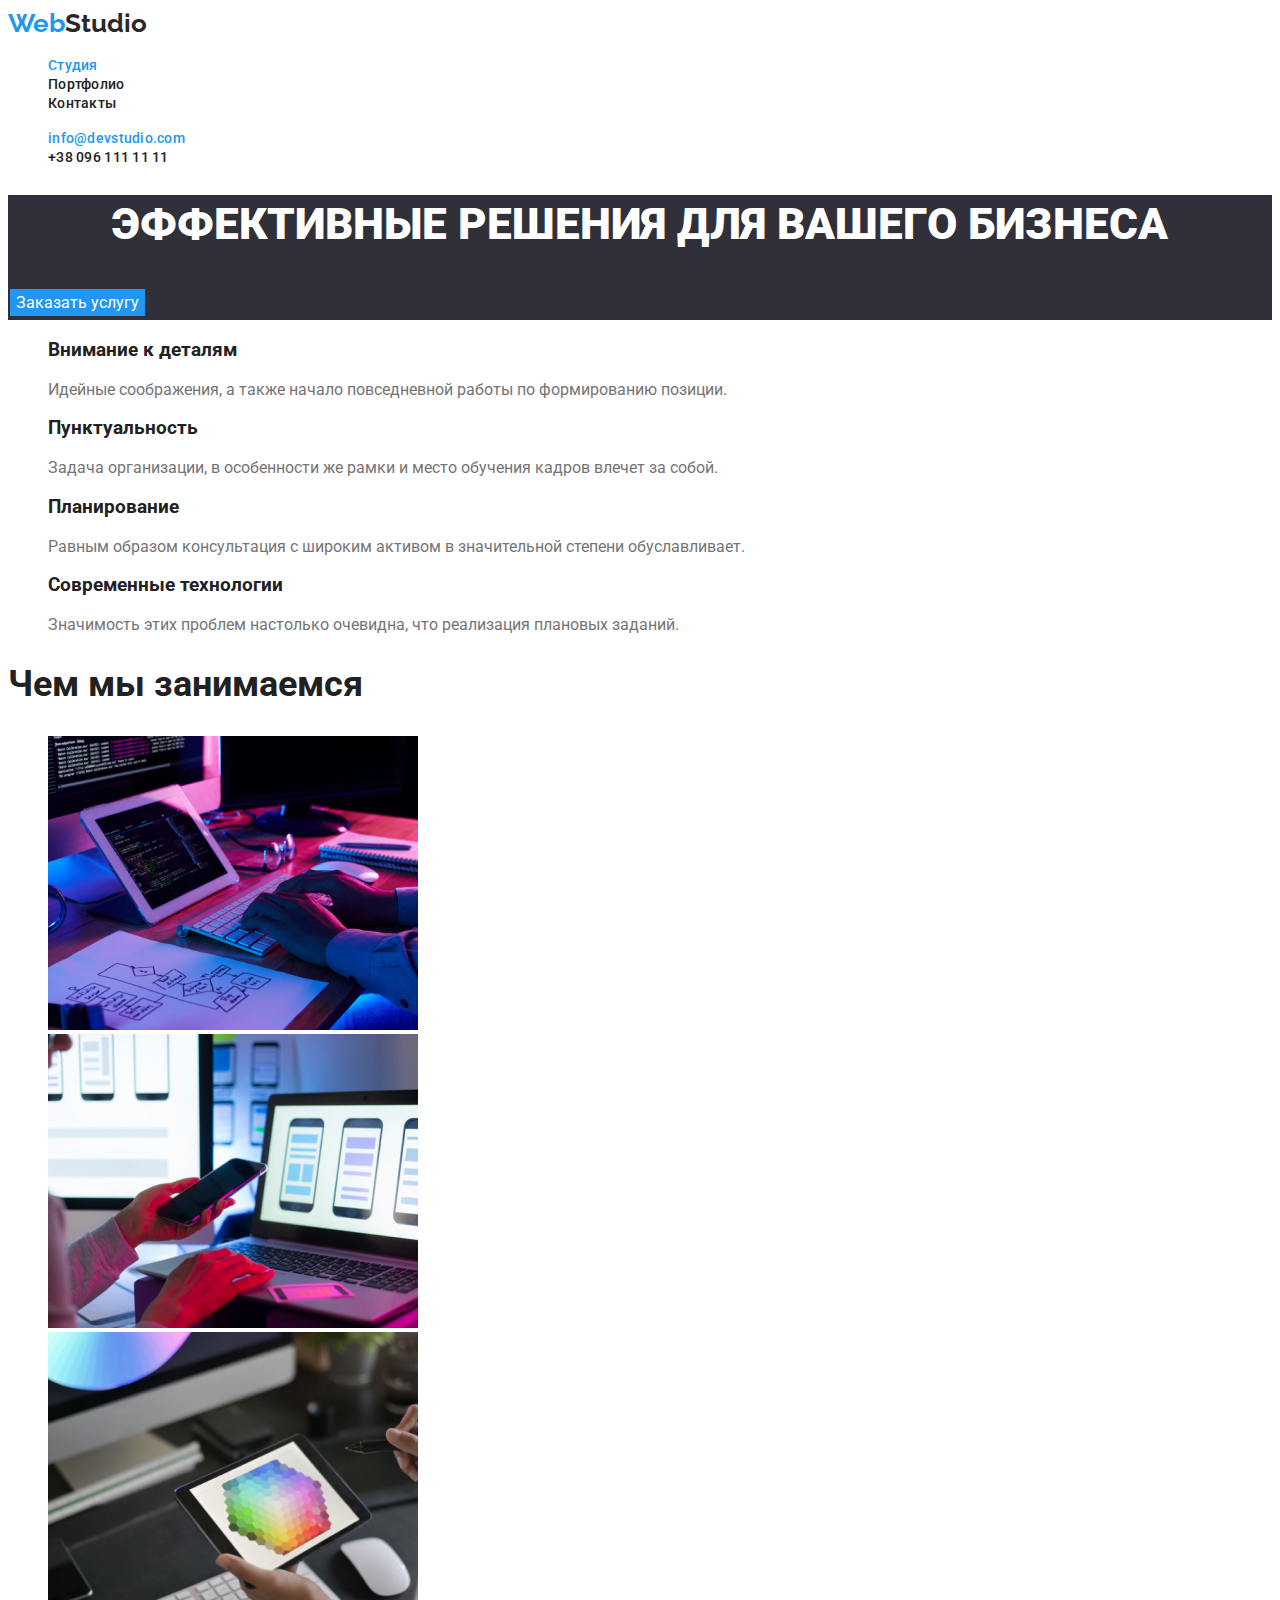
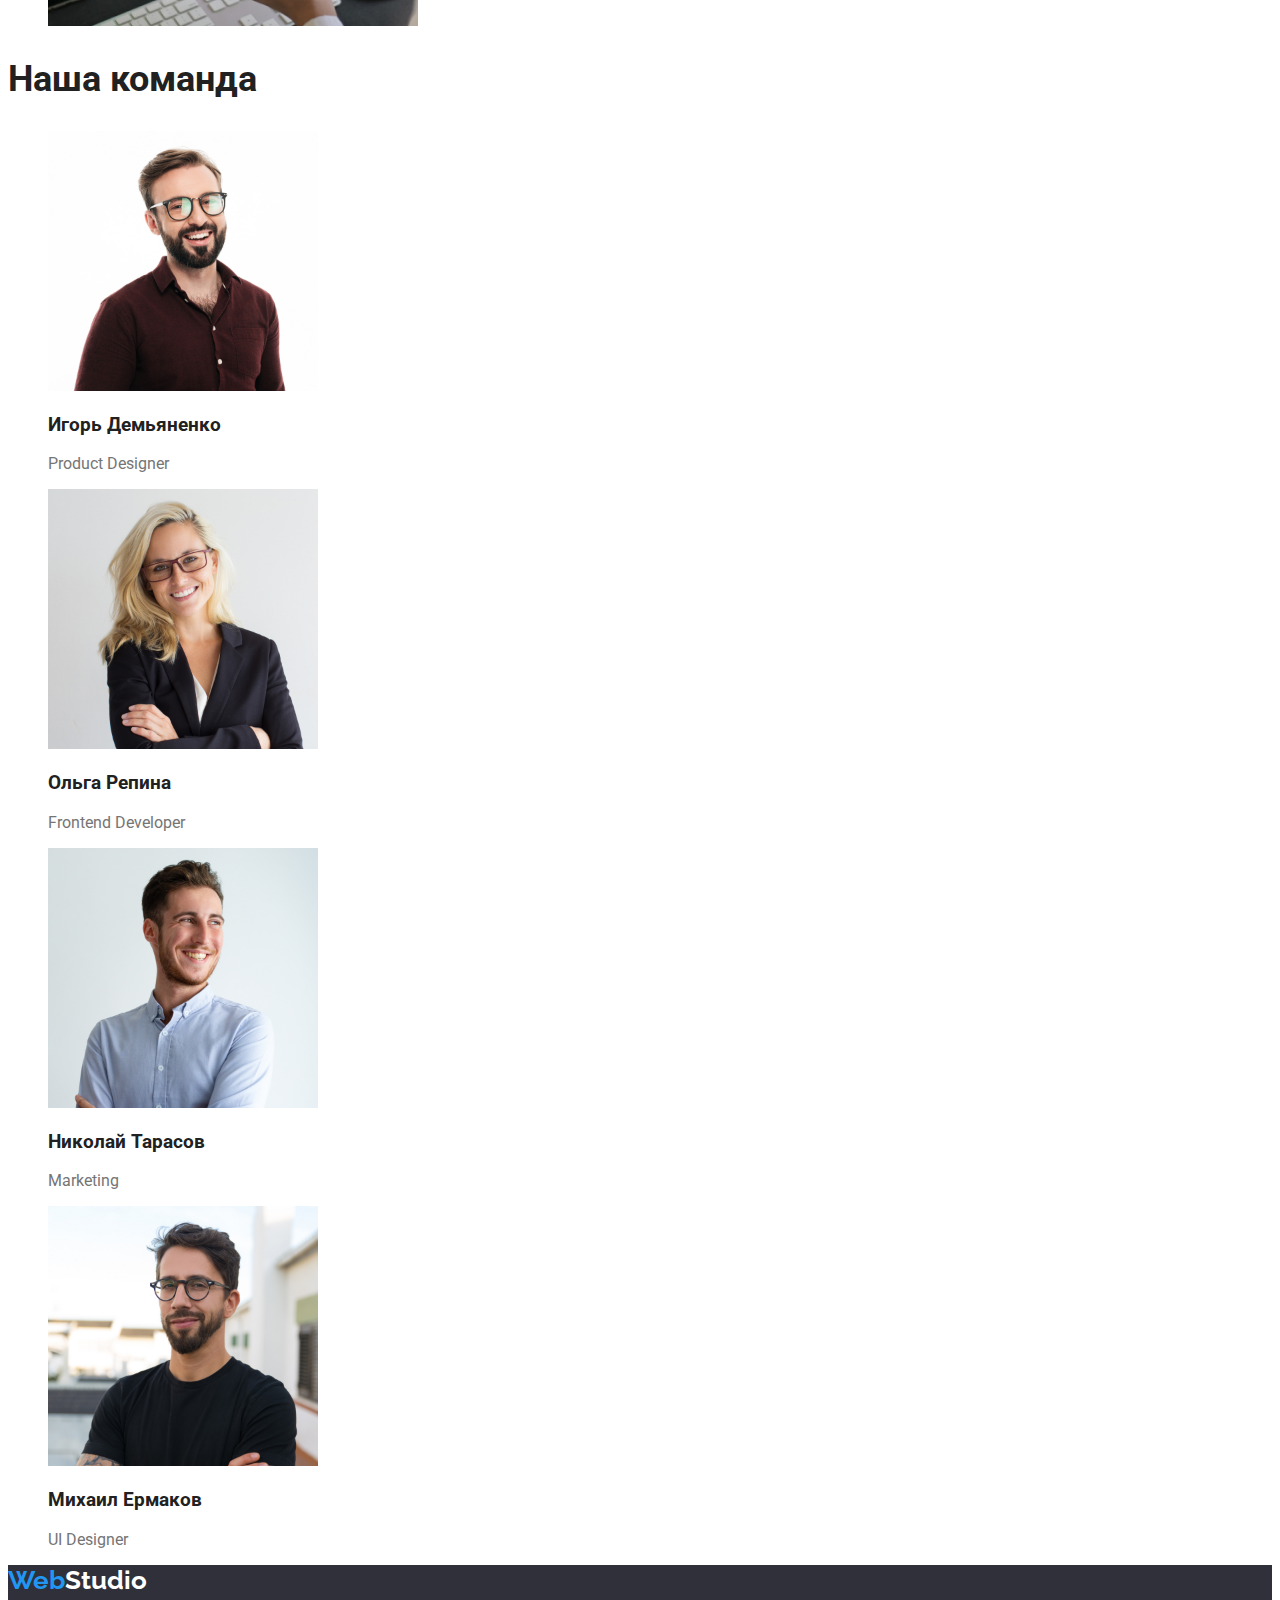
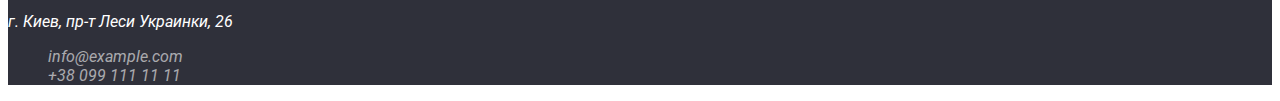
==== index.html @ e495d18a "Готов к проверке" ====
<!DOCTYPE html>
<html lang="ru">

<head>
  <meta charset="UTF-8" />
  <meta name="viewport" content="width=device-width, initial-scale=1.0" />
  <title>Document</title>

  <link href="https://fonts.googleapis.com/css2?family=Raleway:wght@700&family=Roboto:wght@400;500;700;900&display=swap"
    rel="stylesheet" />

  <link rel="stylesheet" href="./css/styles.css" />
</head>

<body class="body">
  <!--шапка-->
  <header class="page-header">
    <nav>
      <a class="link logo" href="./index.html">Web<span class="logo-web">Studio</span></a>

      <ul class="list">
        <li><a class="link web text" href="">Студия</a></li>
        <li><a class="link text" href="./portfolio.html">Портфолио</a></li>
        <li><a class="link text" href="">Контакты</a></li>
      </ul>
    </nav>

    <ul class="list">
      <li><a class="link web text" href="info@devstudio.com">info@devstudio.com</a></li>
      <li><a class="link text">+38 096 111 11 11</a></li>
    </ul>
  </header>

  <!--секция 1 основной заголовок-->
  <main>
    <section class="section-one">
      <h1 class="h1">Эффективные решения для вашего бизнеса</h1>
      <button class="button" type="button">Заказать услугу</button>
    </section>

    <!--2 секция верхние элементи списка -->
    <section class="section-two">
      <ul class="list">
        <li>
          <h3 class="h3">Внимание к деталям</h3>
          <p>Идейные соображения, а также начало повседневной работы по формированию позиции.</p>
        </li>
      </ul>

      <ul class="list">
        <li>
          <h3 class="h3">Пунктуальность</h3>
          <p>Задача организации, в особенности же рамки и место обучения кадров влечет за собой.</p>
        </li>
      </ul>

      <ul class="list">
        <li>
          <h3 class="h3">Планирование</h3>
          <p>Равным образом консультация с широким активом в значительной степени обуславливает.</p>
        </li>
      </ul>

      <ul class="list">
        <li>
          <h3 class="h3">Современные технологии</h3>
          <p>Значимость этих проблем настолько очевидна, что реализация плановых заданий.</p>
        </li>
      </ul>
    </section>

    <section>
      <h2 class="h2">Чем мы занимаемся</h2>
      <!--фото элементы 2 секции (чем мы занимаемся)-->
      <ul class="list">
        <li class="imgh2"><img src="./images/box 1.jpg" alt="набирает текст на клавиатуре" width="370" height="294" />
        </li>

        <li class="imgh2"><img src="./images/box 2.jpg" alt="выбирает тему для телефона" width="370" height="294" />
        </li>

        <li class="imgh2"><img src="./images/box 3.jpg" alt="работа на планшете" width="370" height="294" /></li>
      </ul>
    </section>

    <!--секция 3 -->
    <section>
      <h2 class="h2">Наша команда</h2>

      <ul class="list">
        <li class="imgh3"><img src="./images/img.jpg" alt="Игорь" width="270" height="260" />
          <h3 class="h3">Игорь Демьяненко</h3>
          <p lang="en">Product Designer</p>
        </li>

        <li class="imgh3"><img src="./images/img1.jpg" alt="Ольга" width="270" height="260" />
          <h3 class="h3">Ольга Репина</h3>
          <p lang="en"></p>Frontend Developer</p>
        </li>

        <li class="imgh3"><img src="./images/img2.jpg" alt="Николай" width="270" height="260" />
          <h3 class="h3">Николай Тарасов</h3>
          <p lang="en">Marketing</p>
        </li>

        <li class="imgh3"><img src="./images/img3.jpg" alt="Михаил" width="270" height="260" />
          <h3 class="h3">Михаил Ермаков</h3>
          <p lang="en">UI Designer</p>
        </li>
      </ul>
    </section>
  </main>

  <footer class="footer">
    <a class="link logo" href="./index.html">Web<span class="logo-web2">Studio</span></a>

    <address class="down-nav">

      <p>г. Киев, пр-т Леси Украинки, 26</p>

      <ul class="list">
        <li><a class="down-nav inf">info@example.com</a></li>

        <li><a class="down-nav inf">+38 099 111 11 11</a></li>

      </ul>
    </address>
  </footer>
</body>

</html>
---- css/styles.css ----
/* studio + portfolio */
.body {
  font-family: roboto, sans-serif;
  color: #757575;
}

/* webstudio */
.logo {
  font-family: "Raleway";
  font-style: normal;
  font-weight: 700;
  font-size: 26px;
  line-height: 1.19;
  color: #2196f3;
}

/* верхний логотип цвет Studio */
.logo-web {
  color: #292929;
}

/* нижний логотип цвет Studio */
.logo-web2 {
  color: #ffffff;
}
/* убрал подчеркивание */
.link {
  text-decoration: none;
}

.link:hover,
.link:focus {
  color: coral;
}

.link:active {
  color: #2196f3;
}

/* link студия портфолио + контакты */
.text {
  font-weight: 500;
  font-size: 14px;
  line-height: 1.14;
  letter-spacing: 0.02em;
  color: #212121;
}

/* studio link студия и на portfolio link портфолио*/
.web {
  color: #2196f3;
}

/* нижний адресс */
.down-nav {
  color: #ffffff;
  list-style: none;
}

/* studio */
.footer {
  background-color: #2f303a;
}

/* нижние tel + web */
.inf {
  color: rgba(255, 255, 255, 0.6);
  text-decoration: none;
}

/* убирает точки по краям */
.list {
  list-style: none;
}

/* studio main */
.section-one {
  background-color: #2f303a;
}

/* studio img */
.imgh2 {
  left: 215px;
  top: 1061px;
}

/* studio img */
.imgh3 {
  left: 215px;
  top: 1635px;
}

/* studio */
.h1 {
  font-weight: 900;
  font-size: 44px;
  line-height: 1.36;
  text-align: center;
  text-transform: uppercase;
  color: #ffffff;
}

/* studio */
.h2 {
  font-weight: 700;
  font-size: 36px;
  line-height: 1.16;
  color: #212121;
}

/* studio */
.h3 {
  color: #212121;
}

/* studio основная кнопка */
.button {
  font-family: Roboto, sans-serif;
  background-color: #2196f3;
  border: none;
  color: white;
  text-align: center;
  font-style: 700;
  font-size: 16px;
  line-height: 1.6;
  margin: 4px 2px;
  cursor: pointer;
}
/* для кнопки studio  */
.button:hover,
.button:focus {
  color: coral;
}
.button:active {
  color: darkgreen;
}

/* portfolio кнопки */

.button-all {
  font-family: Roboto;
  background-color: #2196f3;
  font-style: medium;
  font-size: 16px;
  line-height: 1.39;
  letter-spacing: 0.03em;
  color: #ffffff;
  cursor: pointer;
}

.button-pf {
  font-family: Roboto;
  font-style: 500;
  font-size: 16px;
  line-height: 26px;
  line-height: 1.39;
  text-align: Center;
  vertical-align: Top;
  letter-spacing: 3%;
  fill: Solid;
  color: #212121;
  list-style: none;
  cursor: pointer;
}

.button-pf:hover,
.button-pf:focus {
  color: coral;
}

.button-pf:active {
  color: darkgreen;
}

.button-all:hover,
.button-all:focus {
  color: coral;
}

.button-all:active {
  color: darkgreen;
}
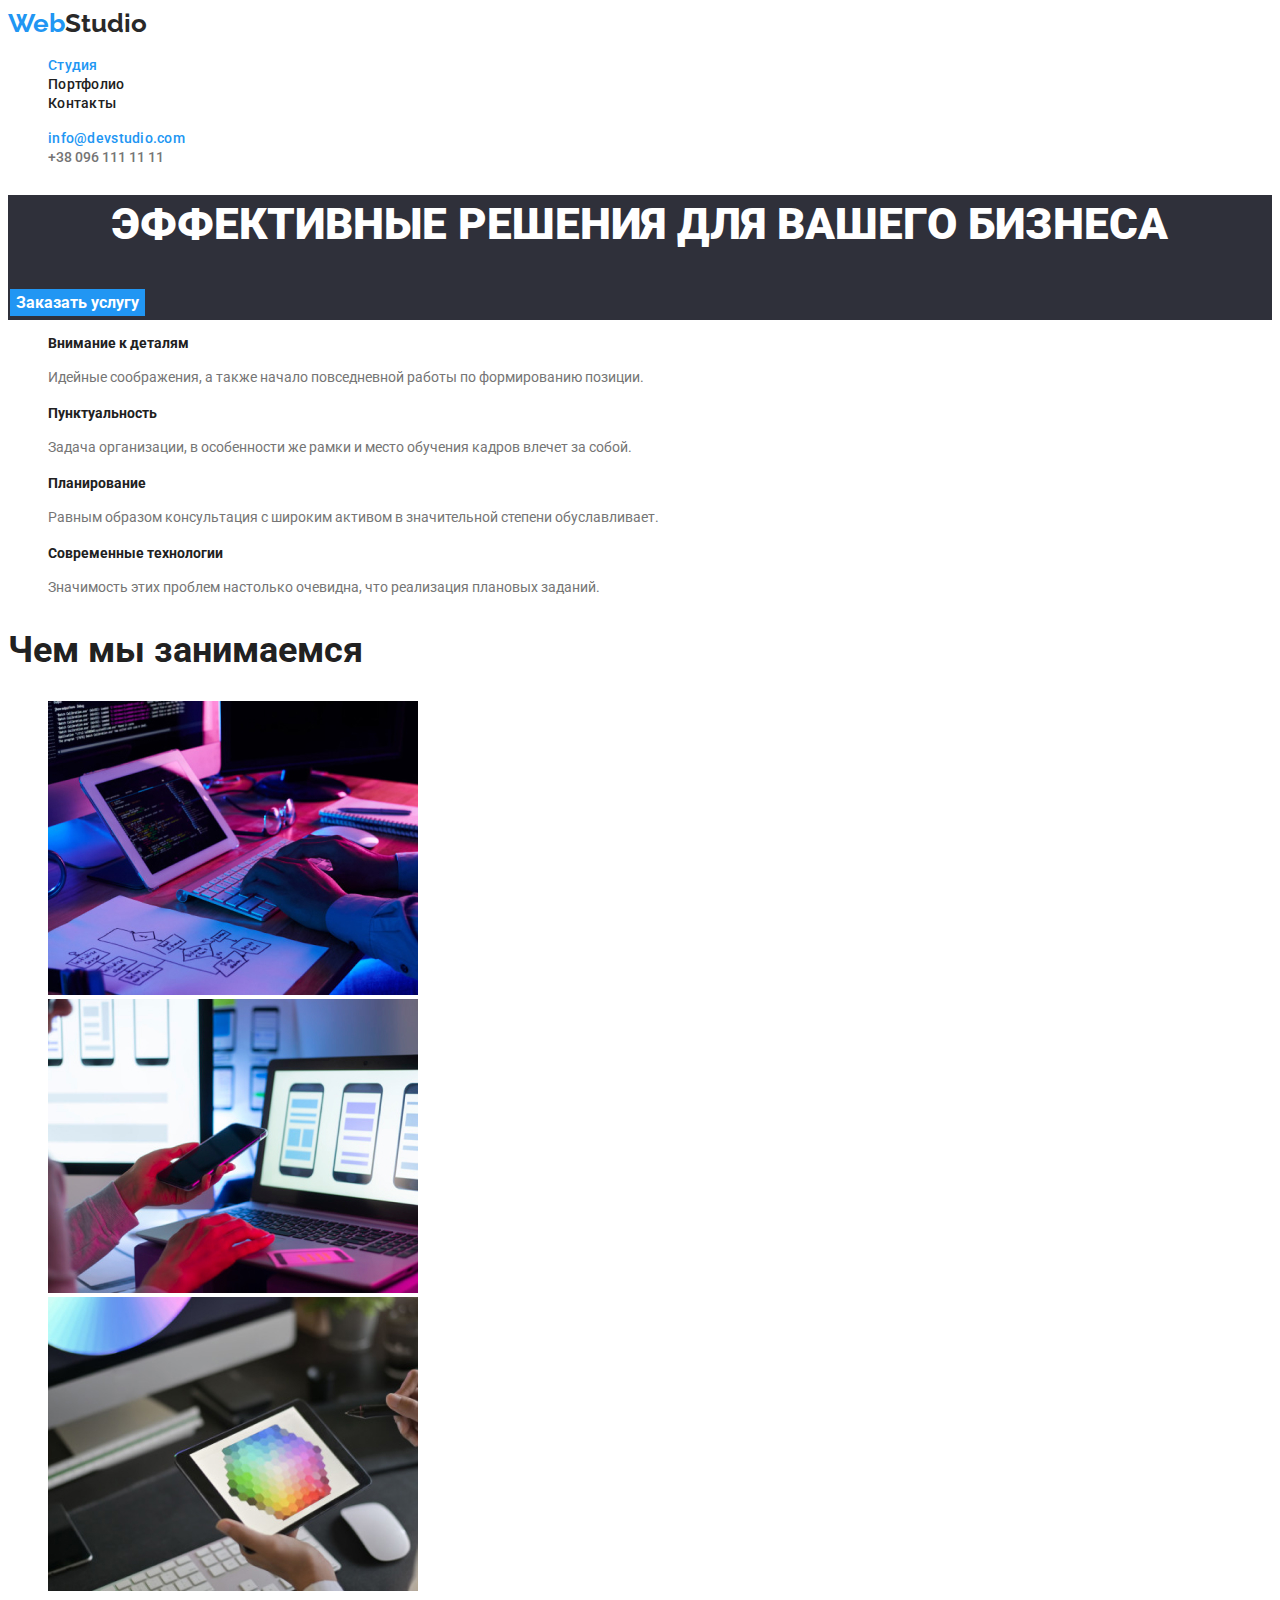
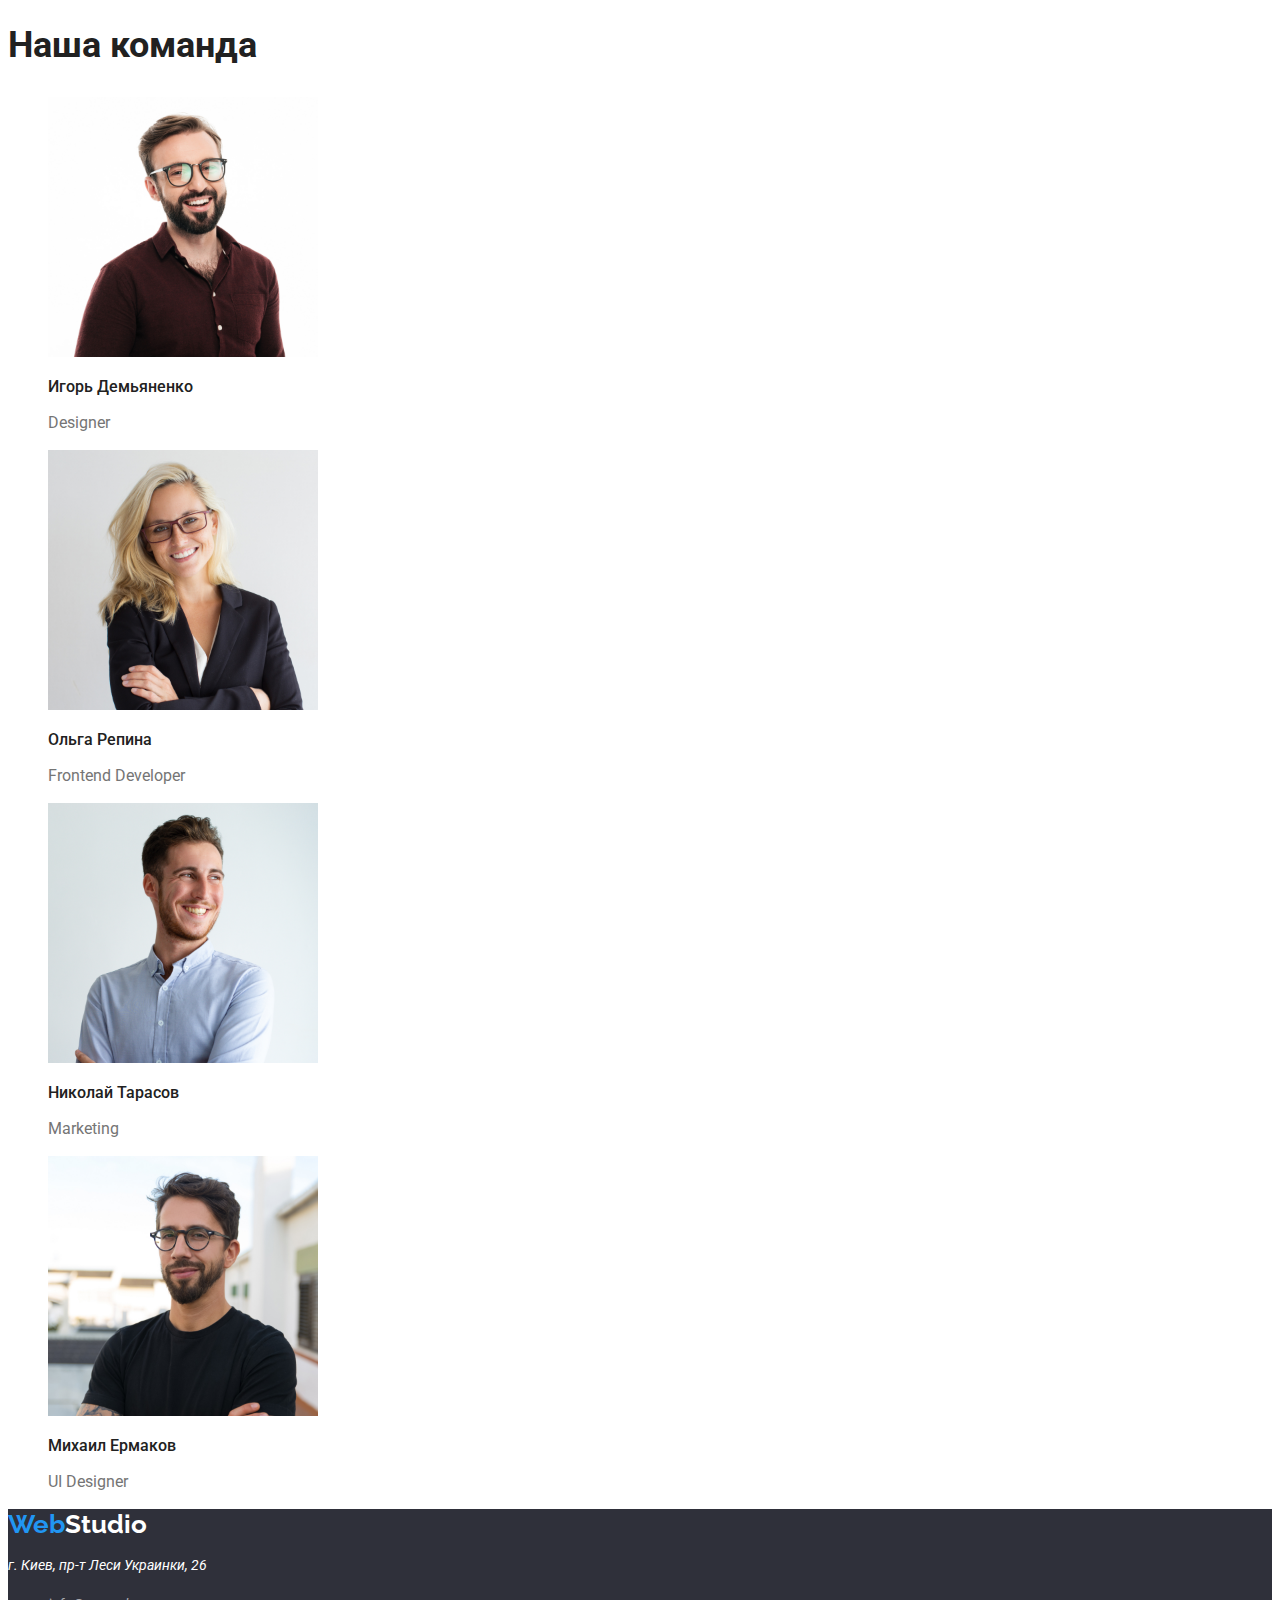
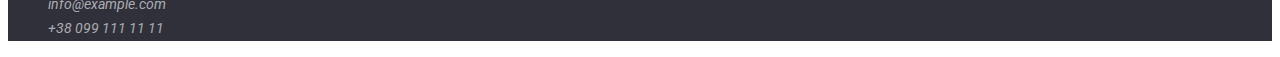
==== commit e0f96db0: "доработал" ====
--- a/index.html
+++ b/index.html
@@ -26,8 +26,8 @@
     </nav>
 
     <ul class="list">
-      <li><a class="link web text" href="info@devstudio.com">info@devstudio.com</a></li>
-      <li><a class="link text">+38 096 111 11 11</a></li>
+      <li><a class="link web text" href="mailto:info@devstudio.com">info@devstudio.com</a></li>
+      <li><a class="link telephone">+38 096 111 11 11</a></li>
     </ul>
   </header>
 
@@ -43,28 +43,28 @@
       <ul class="list">
         <li>
           <h3 class="h3">Внимание к деталям</h3>
-          <p>Идейные соображения, а также начало повседневной работы по формированию позиции.</p>
+          <p class="text-p">Идейные соображения, а также начало повседневной работы по формированию позиции.</p>
         </li>
       </ul>
 
       <ul class="list">
         <li>
           <h3 class="h3">Пунктуальность</h3>
-          <p>Задача организации, в особенности же рамки и место обучения кадров влечет за собой.</p>
+          <p class="text-p">Задача организации, в особенности же рамки и место обучения кадров влечет за собой.</p>
         </li>
       </ul>
 
       <ul class="list">
         <li>
           <h3 class="h3">Планирование</h3>
-          <p>Равным образом консультация с широким активом в значительной степени обуславливает.</p>
+          <p class="text-p">Равным образом консультация с широким активом в значительной степени обуславливает.</p>
         </li>
       </ul>
 
       <ul class="list">
         <li>
           <h3 class="h3">Современные технологии</h3>
-          <p>Значимость этих проблем настолько очевидна, что реализация плановых заданий.</p>
+          <p class="text-p">Значимость этих проблем настолько очевидна, что реализация плановых заданий.</p>
         </li>
       </ul>
     </section>
@@ -88,24 +88,25 @@
       <h2 class="h2">Наша команда</h2>
 
       <ul class="list">
+
         <li class="imgh3"><img src="./images/img.jpg" alt="Игорь" width="270" height="260" />
-          <h3 class="h3">Игорь Демьяненко</h3>
-          <p lang="en">Product Designer</p>
+          <h3 class="h3-team">Игорь Демьяненко</h3>
+          <p class="text-team" lang="en">Designer</p>
         </li>
 
         <li class="imgh3"><img src="./images/img1.jpg" alt="Ольга" width="270" height="260" />
-          <h3 class="h3">Ольга Репина</h3>
-          <p lang="en"></p>Frontend Developer</p>
+          <h3 class="h3-team">Ольга Репина</h3>
+          <p class="text-team" lang="en">Frontend Developer</p>
         </li>
 
         <li class="imgh3"><img src="./images/img2.jpg" alt="Николай" width="270" height="260" />
-          <h3 class="h3">Николай Тарасов</h3>
-          <p lang="en">Marketing</p>
+          <h3 class="h3-team">Николай Тарасов</h3>
+          <p class="text-team" lang="en">Marketing</p>
         </li>
 
         <li class="imgh3"><img src="./images/img3.jpg" alt="Михаил" width="270" height="260" />
-          <h3 class="h3">Михаил Ермаков</h3>
-          <p lang="en">UI Designer</p>
+          <h3 class="h3-team">Михаил Ермаков</h3>
+          <p class="text-team" lang="en">UI Designer</p>
         </li>
       </ul>
     </section>
@@ -114,14 +115,14 @@
   <footer class="footer">
     <a class="link logo" href="./index.html">Web<span class="logo-web2">Studio</span></a>
 
-    <address class="down-nav">
+    <address>
 
-      <p>г. Киев, пр-т Леси Украинки, 26</p>
+      <p class="down-nav">г. Киев, пр-т Леси Украинки, 26</p>
 
       <ul class="list">
-        <li><a class="down-nav inf">info@example.com</a></li>
+        <li><a class="inf">info@example.com</a></li>
 
-        <li><a class="down-nav inf">+38 099 111 11 11</a></li>
+        <li><a class="inf">+38 099 111 11 11</a></li>
 
       </ul>
     </address>
--- a/css/styles.css
+++ b/css/styles.css
@@ -7,7 +7,6 @@
 /* webstudio */
 .logo {
   font-family: "Raleway";
-  font-style: normal;
   font-weight: 700;
   font-size: 26px;
   line-height: 1.19;
@@ -30,64 +29,11 @@
 
 .link:hover,
 .link:focus {
-  color: coral;
+  color: #2196f3;
 }
 
 .link:active {
   color: #2196f3;
-}
-
-/* link студия портфолио + контакты */
-.text {
-  font-weight: 500;
-  font-size: 14px;
-  line-height: 1.14;
-  letter-spacing: 0.02em;
-  color: #212121;
-}
-
-/* studio link студия и на portfolio link портфолио*/
-.web {
-  color: #2196f3;
-}
-
-/* нижний адресс */
-.down-nav {
-  color: #ffffff;
-  list-style: none;
-}
-
-/* studio */
-.footer {
-  background-color: #2f303a;
-}
-
-/* нижние tel + web */
-.inf {
-  color: rgba(255, 255, 255, 0.6);
-  text-decoration: none;
-}
-
-/* убирает точки по краям */
-.list {
-  list-style: none;
-}
-
-/* studio main */
-.section-one {
-  background-color: #2f303a;
-}
-
-/* studio img */
-.imgh2 {
-  left: 215px;
-  top: 1061px;
-}
-
-/* studio img */
-.imgh3 {
-  left: 215px;
-  top: 1635px;
 }
 
 /* studio */
@@ -100,6 +46,85 @@
   color: #ffffff;
 }
 
+/* link студия портфолио + контакты */
+.text {
+  font-weight: 500;
+  font-size: 14px;
+  line-height: 1.14;
+  letter-spacing: 0.02em;
+  color: #212121;
+}
+
+.text-p {
+  font-size: 14px;
+  line-height: 1.71;
+}
+
+.text-team {
+  font-size: 16px;
+  line-height: 1.37;
+}
+
+/* portfolio <p текст */
+.text-pf {
+  font-size: 16px;
+  line-height: 1.87;
+}
+
+/* studio link студия и на portfolio link портфолио*/
+.web {
+  color: #2196f3;
+}
+
+/* нижний адресс */
+.down-nav {
+  font-size: 14px;
+  line-height: 1.71;
+  align: Left;
+  vertical-align: Top;
+  letter-spacing: 3%;
+  color: #ffffff;
+  list-style: none;
+}
+
+/* studio */
+.footer {
+  background-color: #2f303a;
+}
+
+/* нижние tel + web */
+.inf {
+  font-size: 14px;
+  line-height: 1.71;
+  vertical-align: Top;
+  letter-spacing: 3%;
+  fill: Solid;
+  color: rgba(255, 255, 255, 0.6);
+  text-decoration: none;
+}
+
+/* убирает точки по краям */
+.list {
+  list-style: none;
+}
+
+/* studio main */
+.section-one {
+  background-color: #2f303a;
+}
+
+/* studio img */
+.imgh2 {
+  left: 215px;
+  top: 1061px;
+}
+
+/* studio img */
+.imgh3 {
+  left: 215px;
+  top: 1635px;
+}
+
 /* studio */
 .h2 {
   font-weight: 700;
@@ -108,8 +133,30 @@
   color: #212121;
 }
 
+/* portfolio h2 */
+.h2-pf {
+  font-weight: 700;
+  font-size: 18px;
+  line-height: 2;
+  align: Left;
+  vertical-align: Top;
+  letter-spacing: 6%;
+  fill: Solid;
+  color: #212121;
+}
 /* studio */
 .h3 {
+  font-weight: 700;
+  font-size: 14px;
+  line-height: 1.14;
+  color: #212121;
+}
+
+/* studio команда */
+.h3-team {
+  font-weight: 500;
+  font-size: 16px;
+  line-height: 1.19;
   color: #212121;
 }
 
@@ -120,7 +167,7 @@
   border: none;
   color: white;
   text-align: center;
-  font-style: 700;
+  font-weight: 700;
   font-size: 16px;
   line-height: 1.6;
   margin: 4px 2px;
@@ -129,10 +176,10 @@
 /* для кнопки studio  */
 .button:hover,
 .button:focus {
-  color: coral;
+  color: var(--accent-color);
 }
 .button:active {
-  color: darkgreen;
+  color: #777777;
 }
 
 /* portfolio кнопки */
@@ -140,17 +187,18 @@
 .button-all {
   font-family: Roboto;
   background-color: #2196f3;
-  font-style: medium;
+  font-weight: 500;
   font-size: 16px;
   line-height: 1.39;
   letter-spacing: 0.03em;
+
   color: #ffffff;
   cursor: pointer;
 }
 
 .button-pf {
   font-family: Roboto;
-  font-style: 500;
+  font-weight: 500;
   font-size: 16px;
   line-height: 26px;
   line-height: 1.39;
@@ -158,6 +206,7 @@
   vertical-align: Top;
   letter-spacing: 3%;
   fill: Solid;
+
   color: #212121;
   list-style: none;
   cursor: pointer;
@@ -165,18 +214,25 @@
 
 .button-pf:hover,
 .button-pf:focus {
-  color: coral;
+  color: var(--accent-color);
 }
 
 .button-pf:active {
-  color: darkgreen;
+  color: #2196f3;
 }
 
 .button-all:hover,
 .button-all:focus {
-  color: coral;
+  color: var(--accent-color);
 }
 
 .button-all:active {
-  color: darkgreen;
-}
+  color: #777777;
+}
+
+/* studio portfolio номер телефона */
+.telephone {
+  font-weight: 500;
+  font-size: 14px;
+  line-height: 1.14;
+}
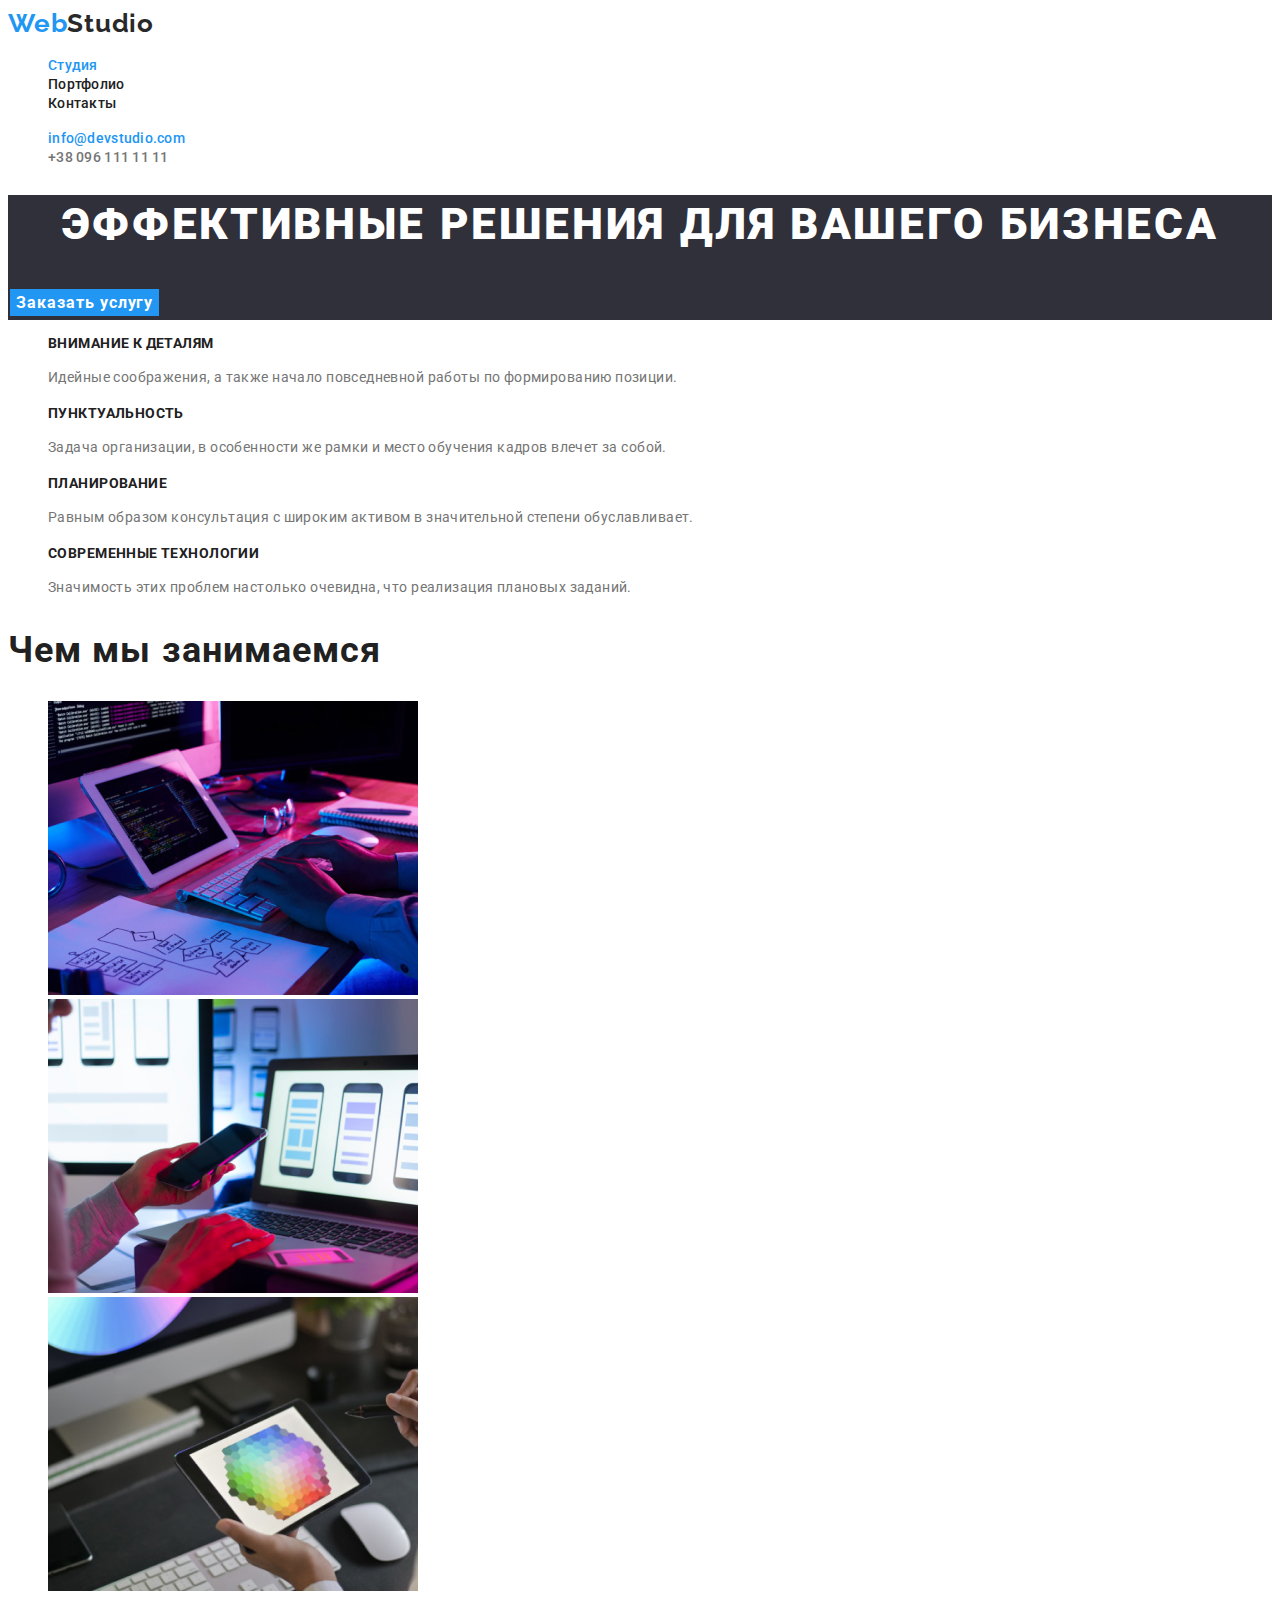
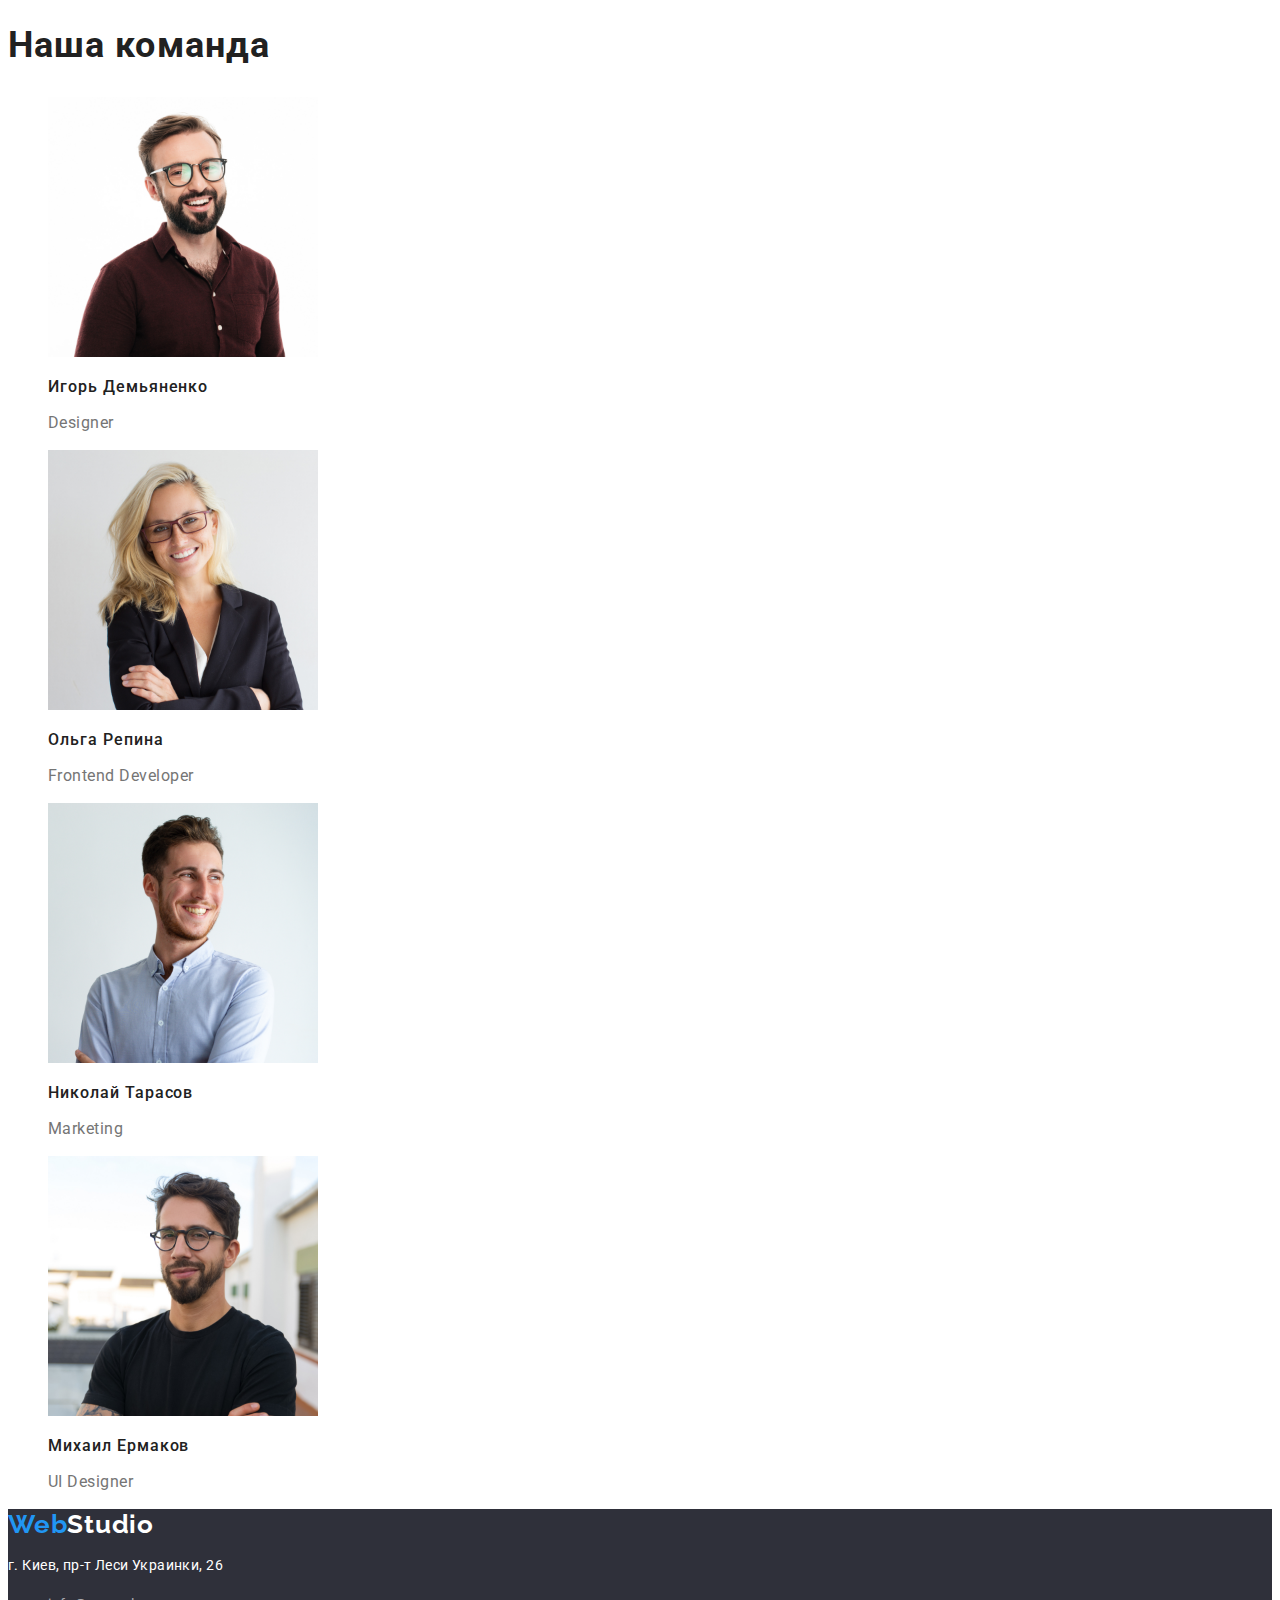
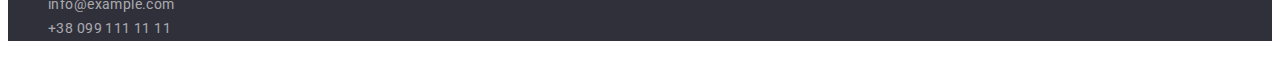
==== commit 55166d2d: "второе исправление" ====
--- a/index.html
+++ b/index.html
@@ -42,28 +42,28 @@
     <section class="section-two">
       <ul class="list">
         <li>
-          <h3 class="h3">Внимание к деталям</h3>
+          <h3 class="h3">ВНИМАНИЕ К ДЕТАЛЯМ</h3>
           <p class="text-p">Идейные соображения, а также начало повседневной работы по формированию позиции.</p>
         </li>
       </ul>
 
       <ul class="list">
         <li>
-          <h3 class="h3">Пунктуальность</h3>
+          <h3 class="h3">ПУНКТУАЛЬНОСТЬ</h3>
           <p class="text-p">Задача организации, в особенности же рамки и место обучения кадров влечет за собой.</p>
         </li>
       </ul>
 
       <ul class="list">
         <li>
-          <h3 class="h3">Планирование</h3>
+          <h3 class="h3">ПЛАНИРОВАНИЕ</h3>
           <p class="text-p">Равным образом консультация с широким активом в значительной степени обуславливает.</p>
         </li>
       </ul>
 
       <ul class="list">
         <li>
-          <h3 class="h3">Современные технологии</h3>
+          <h3 class="h3">СОВРЕМЕННЫЕ ТЕХНОЛОГИИ</h3>
           <p class="text-p">Значимость этих проблем настолько очевидна, что реализация плановых заданий.</p>
         </li>
       </ul>
--- a/css/styles.css
+++ b/css/styles.css
@@ -11,6 +11,7 @@
   font-size: 26px;
   line-height: 1.19;
   color: #2196f3;
+  letter-spacing: 0.03em;
 }
 
 /* верхний логотип цвет Studio */
@@ -44,6 +45,7 @@
   text-align: center;
   text-transform: uppercase;
   color: #ffffff;
+  letter-spacing: 0.06em;
 }
 
 /* link студия портфолио + контакты */
@@ -58,17 +60,20 @@
 .text-p {
   font-size: 14px;
   line-height: 1.71;
+  letter-spacing: 0.03em;
 }
 
 .text-team {
   font-size: 16px;
   line-height: 1.37;
+  letter-spacing: 0.03em;
 }
 
 /* portfolio <p текст */
 .text-pf {
   font-size: 16px;
   line-height: 1.87;
+  letter-spacing: 0.03em;
 }
 
 /* studio link студия и на portfolio link портфолио*/
@@ -76,15 +81,17 @@
   color: #2196f3;
 }
 
-/* нижний адресс */
+/* нижний адрес */
 .down-nav {
+  font-style: normal;
   font-size: 14px;
   line-height: 1.71;
-  align: Left;
-  vertical-align: Top;
-  letter-spacing: 3%;
+  text-align: Left;
+  vertical-align: Top;
+  letter-spacing: 0.03em;
   color: #ffffff;
   list-style: none;
+  letter-spacing: 0.03em;
 }
 
 /* studio */
@@ -94,13 +101,11 @@
 
 /* нижние tel + web */
 .inf {
+  font-style: normal;
   font-size: 14px;
   line-height: 1.71;
-  vertical-align: Top;
-  letter-spacing: 3%;
-  fill: Solid;
   color: rgba(255, 255, 255, 0.6);
-  text-decoration: none;
+  letter-spacing: 0.03em;
 }
 
 /* убирает точки по краям */
@@ -131,6 +136,7 @@
   font-size: 36px;
   line-height: 1.16;
   color: #212121;
+  letter-spacing: 0.03em;
 }
 
 /* portfolio h2 */
@@ -138,10 +144,9 @@
   font-weight: 700;
   font-size: 18px;
   line-height: 2;
-  align: Left;
-  vertical-align: Top;
-  letter-spacing: 6%;
-  fill: Solid;
+  text-align: Left;
+  vertical-align: Top;
+  letter-spacing: 0.06em;
   color: #212121;
 }
 /* studio */
@@ -150,6 +155,9 @@
   font-size: 14px;
   line-height: 1.14;
   color: #212121;
+  box-align: Left;
+  vertical-align: Top;
+  letter-spacing: 0.03em;
 }
 
 /* studio команда */
@@ -158,6 +166,7 @@
   font-size: 16px;
   line-height: 1.19;
   color: #212121;
+  letter-spacing: 0.06em;
 }
 
 /* studio основная кнопка */
@@ -172,49 +181,47 @@
   line-height: 1.6;
   margin: 4px 2px;
   cursor: pointer;
+  letter-spacing: 0.06em;
 }
 /* для кнопки studio  */
 .button:hover,
 .button:focus {
-  color: var(--accent-color);
+  color: #212121;
 }
 .button:active {
   color: #777777;
 }
 
 /* portfolio кнопки */
+.button-pf {
+  font-family: Roboto;
+  font-weight: 500;
+  font-size: 16px;
+  line-height: 1.39;
+  text-align: Center;
+  vertical-align: Top;
+  letter-spacing: 0.03em;
+
+  color: #212121;
+  list-style: none;
+  cursor: pointer;
+}
 
 .button-all {
   font-family: Roboto;
   background-color: #2196f3;
   font-weight: 500;
   font-size: 16px;
-  line-height: 1.39;
-  letter-spacing: 0.03em;
-
-  color: #ffffff;
-  cursor: pointer;
-}
-
-.button-pf {
-  font-family: Roboto;
-  font-weight: 500;
-  font-size: 16px;
-  line-height: 26px;
-  line-height: 1.39;
-  text-align: Center;
-  vertical-align: Top;
-  letter-spacing: 3%;
-  fill: Solid;
-
-  color: #212121;
-  list-style: none;
+  line-height: 1.62;
+  letter-spacing: 0.03em;
+
+  color: #ffffff;
   cursor: pointer;
 }
 
 .button-pf:hover,
 .button-pf:focus {
-  color: var(--accent-color);
+  color: #2196f3;
 }
 
 .button-pf:active {
@@ -223,7 +230,7 @@
 
 .button-all:hover,
 .button-all:focus {
-  color: var(--accent-color);
+  color: #212121;
 }
 
 .button-all:active {
@@ -235,4 +242,5 @@
   font-weight: 500;
   font-size: 14px;
   line-height: 1.14;
-}
+  letter-spacing: 0.02em;
+}
